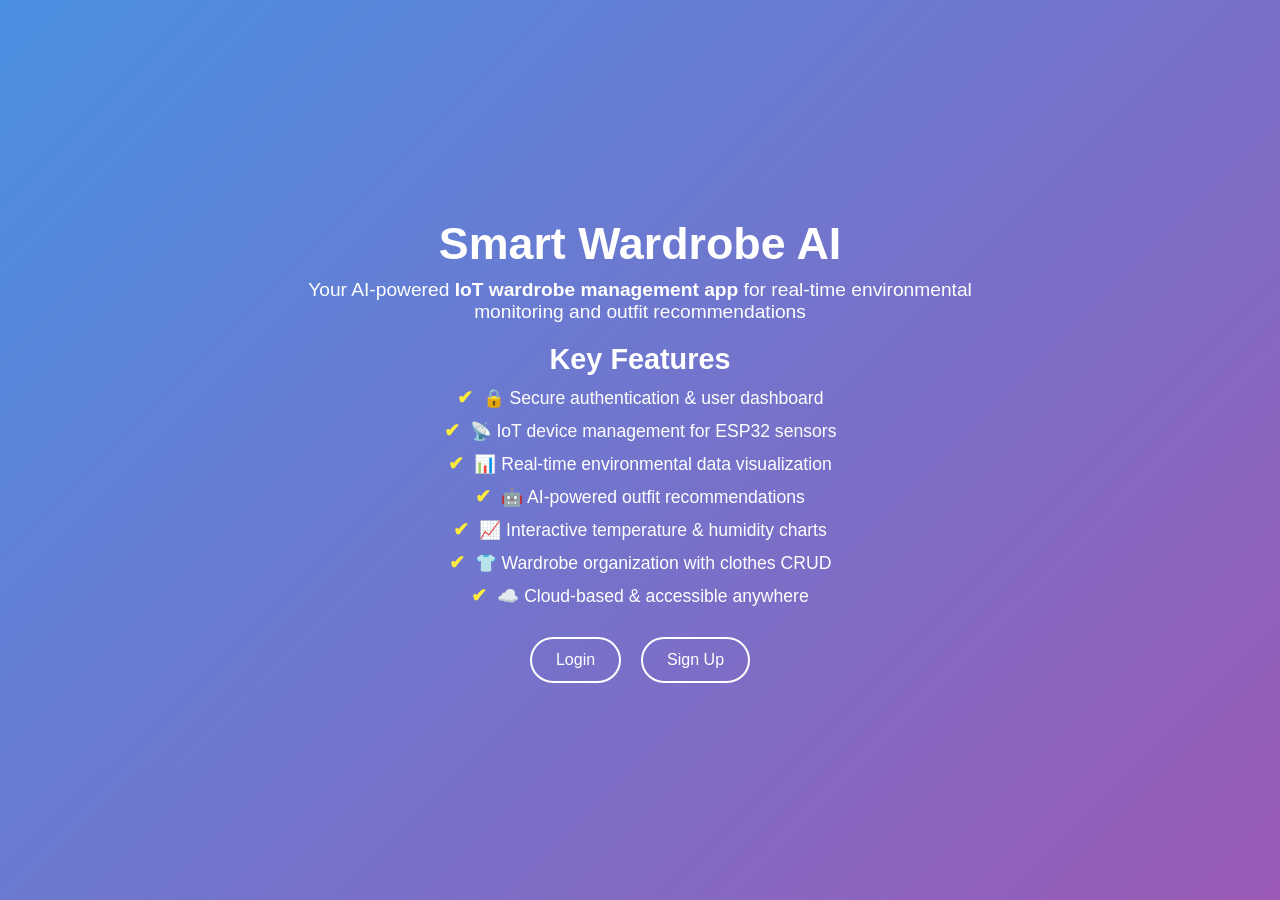
==== app/static/index.html @ 748a20b4 "hu" ====
<!DOCTYPE html>
<html lang="en">
<head>
    <meta charset="UTF-8">
    <meta name="viewport" content="width=device-width, initial-scale=1.0">
    <title>Smart Wardrobe AI</title>
    <style>
        * {
            margin: 0;
            padding: 0;
            box-sizing: border-box;
            font-family: Arial, sans-serif;
        }

        body {
            display: flex;
            justify-content: center;
            align-items: center;
            height: 100vh;
            background: linear-gradient(135deg, #4A90E2, #9B59B6);
            color: white;
            text-align: center;
            padding: 20px;
        }

        .container {
            max-width: 700px;
            opacity: 0;
            transform: translateY(20px);
            animation: fadeIn 1s forwards;
        }

        h1 {
            font-size: 2.8rem;
            margin-bottom: 10px;
            animation: fadeIn 1s forwards;
        }

        p {
            font-size: 1.2rem;
            margin-bottom: 20px;
            animation: fadeIn 1.5s forwards 0.5s;
        }

        .features {
            margin-top: 20px;
            opacity: 0;
            animation: fadeIn 1.5s forwards 1s;
        }

        .features h2 {
            font-size: 1.8rem;
            margin-bottom: 10px;
        }

        .features ul {
            list-style: none;
            padding: 0;
        }

        .features li {
            font-size: 1.1rem;
            margin: 10px 0;
            position: relative;
            padding-left: 0;
            opacity: 0;
            transform: translateY(15px);
            animation: slideIn 0.8s forwards ease-out;
        }

        /* Delays each list item's animation */
        .features li:nth-child(1) { animation-delay: 1.2s; }
        .features li:nth-child(2) { animation-delay: 1.4s; }
        .features li:nth-child(3) { animation-delay: 1.6s; }
        .features li:nth-child(4) { animation-delay: 1.8s; }
        .features li:nth-child(5) { animation-delay: 2s; }
        .features li:nth-child(6) { animation-delay: 2.2s; }
        .features li:nth-child(7) { animation-delay: 2.4s; }

        .features li::before {
            content: "✔";
            color: #ffeb3b;
            font-weight: bold;
            font-size: 1.2rem;
            margin-right: 10px;
        }

        .buttons {
            display: flex;
            justify-content: center;
            gap: 20px;
            margin-top: 30px;
        }

        .btn {
            padding: 12px 24px;
            font-size: 1rem;
            color: white;
            border: 2px solid white;
            border-radius: 50px;
            text-decoration: none;
            transition: 0.3s ease-in-out;
            position: relative;
            overflow: hidden;
        }

        .btn::before {
            content: "";
            position: absolute;
            top: 0;
            left: -100%;
            width: 100%;
            height: 100%;
            background: rgba(255, 255, 255, 0.2);
            transition: 0.3s;
        }

        .btn:hover::before {
            left: 100%;
        }

        .btn:hover {
            background: white;
            color: #4A90E2;
            box-shadow: 0 0 15px rgba(255, 255, 255, 0.8);
        }

        @keyframes fadeIn {
            to {
                opacity: 1;
                transform: translateY(0);
            }
        }

        @keyframes slideIn {
            to {
                opacity: 1;
                transform: translateY(0);
            }
        }

    </style>
</head>
<body>

    <div class="container">
        <h1>Smart Wardrobe AI</h1>
        <p>Your AI-powered <strong>IoT wardrobe management app</strong> for </strong>real-time environmental monitoring and outfit recommendations</strong></p>
        
        <div class="features">
            <h2>Key Features</h2>
            <ul>
                <li>🔒 Secure authentication & user dashboard</li>
                <li>📡 IoT device management for ESP32 sensors</li>
                <li>📊 Real-time environmental data visualization</li>
                <li>🤖 AI-powered outfit recommendations</li>
                <li>📈 Interactive temperature & humidity charts</li>
                <li>👕 Wardrobe organization with clothes CRUD</li>
                <li>☁️ Cloud-based & accessible anywhere</li>
            </ul>
        </div>

        <div class="buttons">
            <a href="/login" class="btn">Login</a>
            <a href="/signup" class="btn">Sign Up</a>
        </div>
    </div>

</body>
</html>
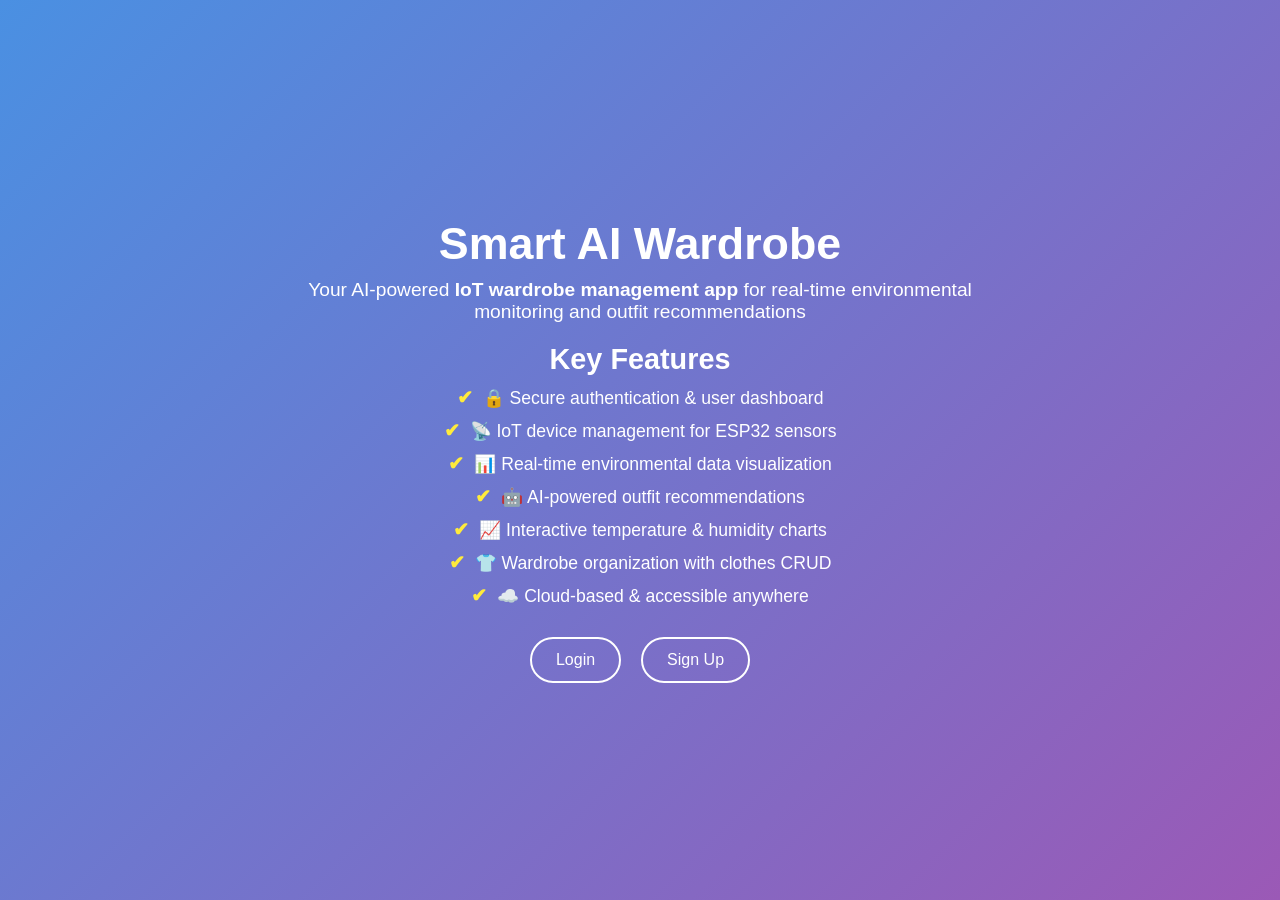
==== commit aee5e8b2: "FInal Commit" ====
--- a/app/static/index.html
+++ b/app/static/index.html
@@ -144,7 +144,7 @@
 <body>
 
     <div class="container">
-        <h1>Smart Wardrobe AI</h1>
+        <h1>Smart AI Wardrobe</h1>
         <p>Your AI-powered <strong>IoT wardrobe management app</strong> for </strong>real-time environmental monitoring and outfit recommendations</strong></p>
         
         <div class="features">
